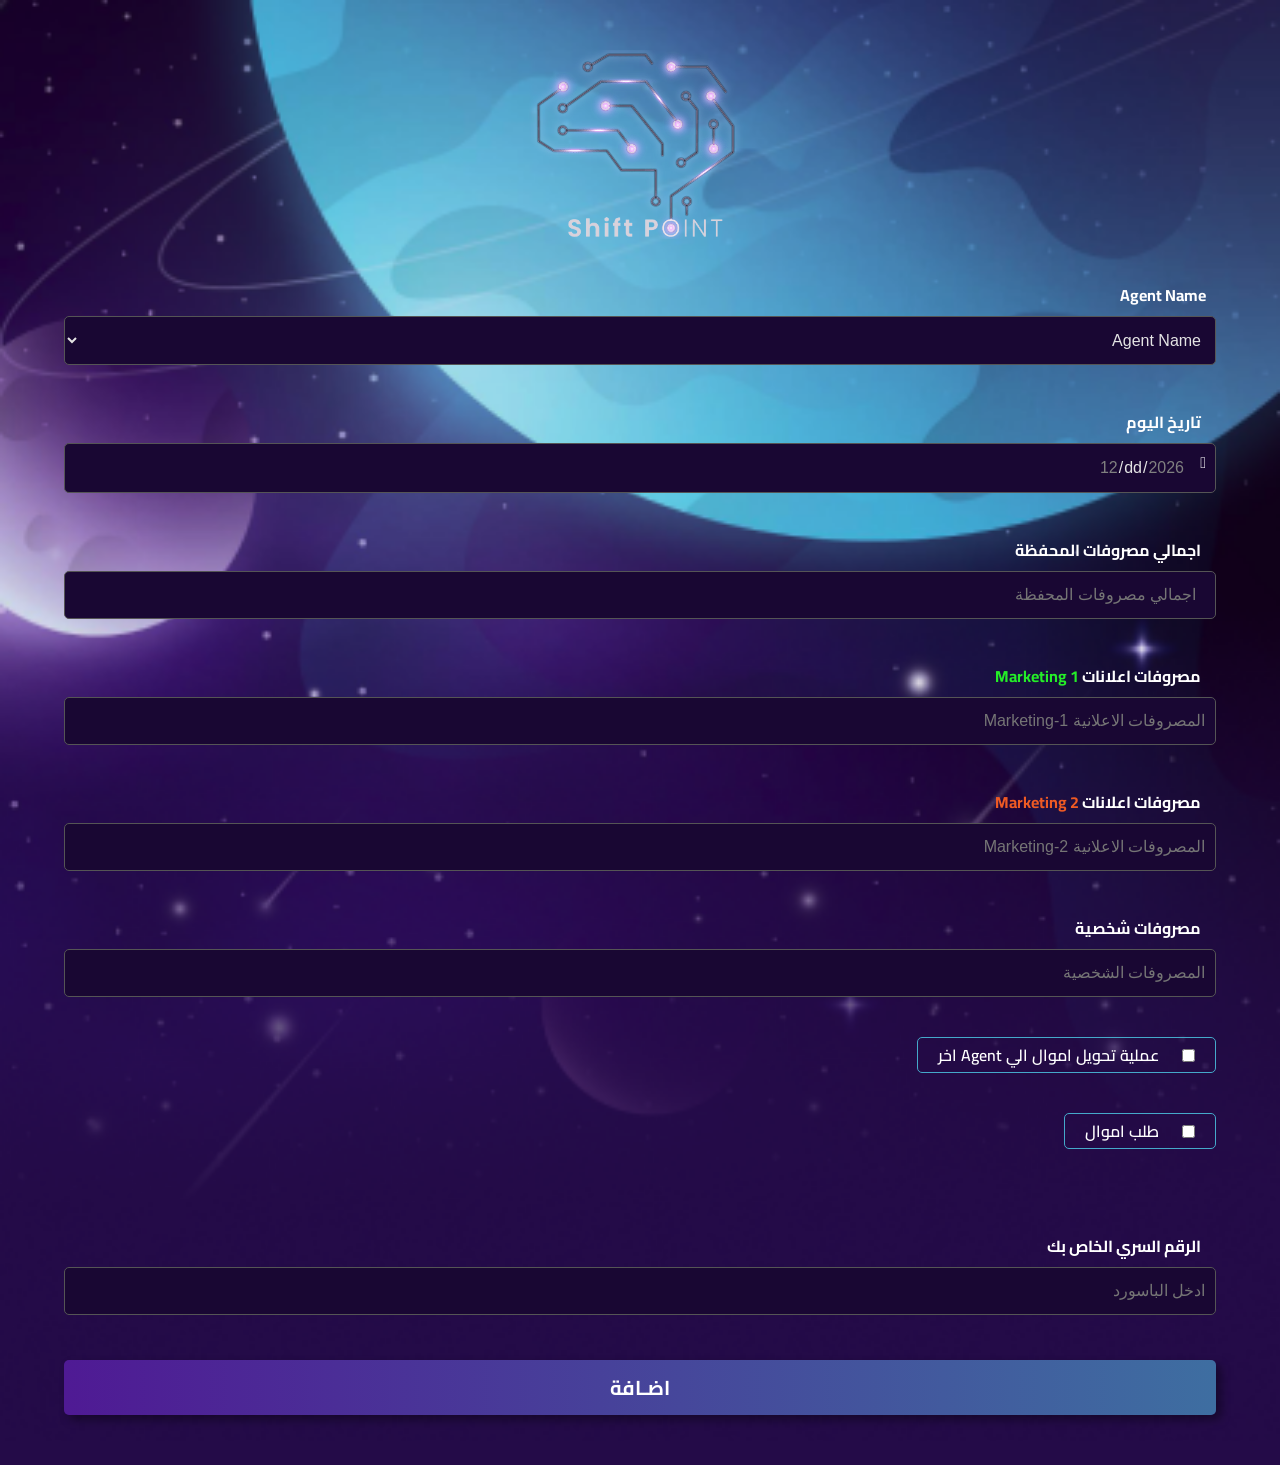
==== index.html @ ce52b0c2 "Add files via upload" ====
<!DOCTYPE html>
<html lang="en">
<head>
    <meta charset="UTF-8">
    <meta name="viewport" content="width=device-width, initial-scale=1.0">
    <link rel="icon" href="img/favicon.png" type="image/x-icon"/>
    
    <title>Marketing Team</title>



    <!-- File CSS -->
    <link rel="stylesheet" href="style.css">


    <!-- File Font-Awesome -->
    <link rel="stylesheet" href="fontawesome/css/all.css" />
</head>
<body>

    <img class="top_image" src="img/bg.png" alt="">


    <div class="header">
      <img src="img/favicon.png" alt="">
    </div>



    <form name="Marketing_Form" action="https://script.google.com/macros/s/AKfycbzeUt4evsgLprjFmoUUBmOmn00YYxT7PWSqlcmac_xsPRuQ4G1GNWh7EhUkLFBRa40ZJg/exec" id="quizForm" class="form" method="post">


        

        <div class="div_inp">

            <label for="name"><i class="fa-solid fa-user"></i> Agent Name </label>

            <select id="name" name="Agent Name" class="input name_ag_inp  name_Agent1" required>
                <option value="" disabled selected> Agent Name</option>
            </select>

        </div>
        


        <div class="div_inp date_div">

            <label for="date"><i class="fa-solid fa-calendar-days"></i> تاريخ اليوم </label><br>

            <input type="date" id="date" name="date" class="input" required />
            <span id="error_msg_date" class="error">يجب اختيار تاريخ اليوم أو اليوم السابق فقط!</span>

        </div>


        <div class="div_inp">

            <label for="TotalExpenses"><i class="fa-solid fa-money-bill-1-wave"></i> اجمالي مصروفات المحفظة</label>
            
            <input type="number" id="TotalExpenses" maxlength="6" name="Total expenses" class="input total_price" placeholder="  اجمالي مصروفات المحفظة" />

        </div>



        <div class="div_inp m1">

            <label for="Markt-1"><i class="fa-solid fa-sack-dollar"></i> مصروفات اعلانات <span> Marketing 1</span> </label>
            
            <input type="number" id="Markt-1" name="expenses Markt-1" maxlength="6" class="input price" placeholder="المصروفات الاعلانية Marketing-1" />

        </div>



        <div class="div_inp m2">

            <label for="Markt-2"><i class="fa-solid fa-sack-dollar"></i> مصروفات اعلانات <span> Marketing 2 </span></label>
            
            <input type="number" id="Markt-2" name="expenses Markt-2" maxlength="6" class="input price" placeholder="المصروفات الاعلانية Marketing-2" />


        </div>


        <div class="div_inp">

            <label for="masrofat_P"><i class="fa-solid fa-wallet"></i> مصروفات شخصية </label>
            
            <input type="number" id="masrofat_P" name="Personal expenses" maxlength="6" class="input price" placeholder="المصروفات الشخصية" />


        </div>



        <!-- ------- Recipient Mony ------- -->

        <div class="show_div">
            <label>
              <input type="checkbox" id="toggleCheckbox"
                onclick="toggleInputs('inputContainer','toggleCheckbox' , 'Recipient' , 'RecipientMony')">
              <i class="fa-solid fa-money-bill-transfer"></i>
              عملية تحويل اموال الي Agent اخر
            </label>
        </div>



        <div id="inputContainer" class="hidden inputContainer">

        <div class="div_inp">
          <label for="Recipient"><i class="fa-solid fa-user-pen"></i> اختر اسم Agent الذي تم التحويل له </label>
          <select id="Recipient" name="Recipient Name" class="input name_Agent2">
            <option value="" disabled selected> Agent Name</option>

          </select>


        </div>


        <div class="div_inp">
          <label for="RecipientMony"><i class="fa-solid fa-money-bill-trend-up"></i> المبلغ الذي تم تحويله </label>
          <input type="number" id="RecipientMony" maxlength="6" name="Recipient Mony"
            class="input price" placeholder="ادخل المبلغ الذي تم تحويله " />
        </div>



        <!-- div 2222222222222222222222 -->

        <div class="show_div">
          <label>
            <input type="checkbox" id="toggleCheckbox2"
              onclick="toggleInputs('inputContainer2','toggleCheckbox2','Recipient2','RecipientMony2')">
            <i class="fa-solid fa-money-bill-transfer"></i> 2
            عملية تحويل اموال الي Agent اخر
          </label>
        </div>

      </div>

      <div id="inputContainer2" class="hidden inputContainer">

        <div class="div_inp">
          <label for="Recipient2"><i class="fa-solid fa-user-pen"></i> اختر اسم Agent الذي تم التحويل له </label>
          <select id="Recipient2" name="Recipient Name 2" class="input   name_Agent2">
            <option value="" disabled selected> Agent Name</option>

          </select>



        </div>


        <div class="div_inp">
          <label for="RecipientMony2"><i class="fa-solid fa-money-bill-trend-up"></i> المبلغ الذي تم تحويله </label>
          <input type="number" id="RecipientMony2" maxlength="6" name="Recipient Mony 2"
            class="input price" placeholder="ادخل المبلغ الذي تم تحويله   " />
        </div>



        <!-- div 3333333333333333333333 -->

        <div class="show_div">
          <label>
            <input type="checkbox" id="toggleCheckbox3"
              onclick="toggleInputs('inputContainer3','toggleCheckbox3','Recipient3','RecipientMony3')">
            <i class="fa-solid fa-money-bill-transfer"></i> 3
            عملية تحويل اموال الي Agent اخر
          </label>
        </div>


      </div>



      <div id="inputContainer3" class="hidden inputContainer">

        <div class="div_inp">
          <label for="Recipient3"><i class="fa-solid fa-user-pen"></i> اختر اسم Agent الذي تم التحويل له </label>
          <select id="Recipient3" name="Recipient Name 3" class="input   name_Agent2">
            <option value="" disabled selected> Agent Name</option>

          </select>


        </div>


        <div class="div_inp">
          <label for="RecipientMony3"><i class="fa-solid fa-money-bill-trend-up"></i> المبلغ الذي تم تحويله </label>
          <input type="number" id="RecipientMony3" maxlength="6" name="Recipient Mony 3"
            class="input price" placeholder="ادخل المبلغ الذي تم تحويله   " />
        </div>



        <!-- div 444444444444444444444444 -->

        <div class="show_div">
          <label>
            <input type="checkbox" id="toggleCheckbox4"
              onclick="toggleInputs('inputContainer4','toggleCheckbox4','Recipient4','RecipientMony4')">
            <i class="fa-solid fa-money-bill-transfer"></i> 4
            عملية تحويل اموال الي Agent اخر
          </label>
        </div>


      </div>

      <div id="inputContainer4" class="hidden inputContainer">

        <div class="div_inp">
          <label for="Recipient4"><i class="fa-solid fa-user-pen"></i> اختر اسم Agent الذي تم التحويل له </label>

          <select id="Recipient4" name="Recipient Name 4" class="input   name_Agent2">
            <option value="" disabled selected> Agent Name</option>

          </select>


        </div>


        <div class="div_inp">
          <label for="RecipientMony4"><i class="fa-solid fa-money-bill-trend-up"></i> المبلغ الذي تم تحويله </label>
          <input type="number" id="RecipientMony4" maxlength="6" name="Recipient Mony 4"
            class="input price" placeholder="ادخل المبلغ الذي تم تحويله   " />
        </div>



        <!-- div 55555555555555555555 -->

        <div class="show_div">
          <label>
            <input type="checkbox" id="toggleCheckbox5"
              onclick="toggleInputs('inputContainer5','toggleCheckbox5','Recipient5','RecipientMony5')">
            <i class="fa-solid fa-money-bill-transfer"></i> 5
            عملية تحويل اموال الي Agent اخر
          </label>
        </div>







        



      </div>


              <div id="inputContainer4" class="hidden inputContainer">

            <div class="div_inp">
              <label for="Recipient4"><i class="fa-solid fa-user-pen"></i> اختر اسم Agent الذي تم التحويل له </label>
    
              <select id="Recipient4" name="Recipient Name 4" class="input   name_Agent2">
                <option value="" disabled selected> Agent Name</option>
    
              </select>
    
    
            </div>
    
    
            <div class="div_inp">
              <label for="RecipientMony4"><i class="fa-solid fa-money-bill-trend-up"></i> المبلغ الذي تم تحويله </label>
              <input type="number" id="RecipientMony4" maxlength="6" name="Recipient Mony 4"
                class="input price" placeholder="ادخل المبلغ الذي تم تحويله   " />
            </div>
    
    
    
            <!-- div 55555555555555555555 -->
    
            <div class="show_div">
              <label>
                <input type="checkbox" id="toggleCheckbox5"
                  onclick="toggleInputs('inputContainer5','toggleCheckbox5','Recipient5','RecipientMony5')">
                <i class="fa-solid fa-money-bill-transfer"></i> 5
                عملية تحويل اموال الي Agent اخر
              </label>
            </div>

          </div>


          <div id="inputContainer5" class="hidden inputContainer">

            <div class="div_inp">
        
              <label for="Recipient5"><i class="fa-solid fa-user-pen"></i> اختر اسم Agent الذي تم التحويل له </label>
              <select id="Recipient5" name="Recipient Name 5" class="input   name_Agent2">
                <option value="" disabled selected> Agent Name</option>
              </select>
        
            </div>
        
        
            <div class="div_inp">
              <label for="RecipientMony"><i class="fa-solid fa-money-bill-trend-up"></i> المبلغ الذي تم تحويله </label>
              <input type="number" id="RecipientMony5" maxlength="6" name="Recipient Mony 5"
                class="input price" placeholder="ادخل المبلغ الذي تم تحويله   " />
            </div>
        
        
          </div>







      <!-- ------- Requested amount ------- -->

        <div class="show_div">
            <label>
              <input type="checkbox" id="toggleCheckbox6"
                onclick="toggleInputs('inputContainer6','toggleCheckbox6','Requestedamount','Waleet')">
              <i class="fa-solid fa-hand-holding-dollar"></i>
              طلب اموال
            </label>
          </div>

          <div id="inputContainer6" class="hidden inputContainer">

            <div class="div_inp">

                <label for="Requestedamount"><i class="fa-solid fa-dollar-sign"></i> المبلغ الذي تريده</label>
                
                <input type="number" id="Requestedamount" name="Requested amount" maxlength="6"
                  class="input price_Need" placeholder="ادخل المبلغ المطلوب" />


            </div>


            <div class="div_inp">

                <label for="Waleet"><i class="fa-solid fa-pen-to-square"></i> اختر رقم المحفظة </label>

                <select id="Waleet" name="Number Wallet" class="input phones_agent">
                  <option value="" disabled selected> Number Wallet </option>
                  <option value="2" > Number 2 </option>
                </select>


            </div>


          </div>




        <div class="div_inp">



        </div>



        <div class="div_inp">

            <label for="Password"><i class="fa-solid fa-lock"></i> الرقم السري الخاص بك</label>
        <input id="Password" class="input password_inp" placeholder="ادخل الباسورد " />



        </div>




        <div id="eror"></div>

        <button type="submit" id="submitBtn" class="btn"> اضـافة </button>

    </form>
    

    
    <script src="main.js"></script>
</body>
</html>
---- style.css ----
@import url("https://fonts.googleapis.com/css2?family=Cairo:wght@200..1000&display=swap");
* {
  padding: 0;
  margin: 0;
  box-sizing: border-box;
  font-family: "Cairo", sans-serif;
  text-decoration: none;
  list-style: none;
}
body {
    background: var(--bg);    
    color: #fff;
    direction: rtl;
}
:root{
    --white: #fff;
    --main: #7632CC;
    --bg:#240B48;
    --border: #3E3A40;
}

.error{
    color: red;
    font-size: 16px;
    width: 100%;
    text-align: center;
    display: none;
    margin-top: 5px;
    padding-right: 10px;
    position: absolute;
    bottom: 8px;
    right: 0;
    scale: 0.8;
}
.btn{
    width: 100%;
    padding: 9px 0;
    font-size: 20px;
    font-weight: 700;
    background: linear-gradient(to left , #3E6EA1 , #4F1A94);
    color: #fff;
    border-radius: 5px;
    border: none;
    outline: none;
    box-shadow: 5px 5px 10px #00000064;
}



img{
    width: 100%;
}


.top_image{
    position: absolute;
    top: 0;
    left: 0;
    width: 100%;
    z-index: -1;
}
.header{
    text-align: center;
    padding-top: 50px;
    margin-bottom: 30px;
}
.header img{
    width: 250px;
    position: relative;
}



form{
    width: 90%;
    margin: 0 auto;
    padding-bottom: 50px;
}

.div_inp{
    padding-bottom: 40px;
    position: relative;
}
.div_inp.m1 span{
    color: #24ee28;
}
.div_inp.m2 span{
    color: #ee5a24;
}
form label{
    font-size: 16px;
    font-weight: bold;
    padding: 0 10px;
}
form label i{
    color: #45a9ca;
    font-size: 18px;
    margin-left: 5px;
}
.input{
    width: 100%;
    color: #e4e4e4;
    background: #190733;
    border-radius: 5px;
    padding: 14px 10px;
    border: 1px solid #555555;
    font-family: sans-serif;
    text-align: right;
    outline: none;
    margin-top: 5px;
    transition: 0.3s;
    font-size: 16px !important;
}
.input:focus{
    border-color: #45a9ca;
}

.input.ac_error{
    border-color: red;
}

/* input Date */
#date::-webkit-calendar-picker-indicator {
    opacity: 0;
}
.date_div {
    position: relative;
}
.date_div::after {
    content: '\f073'; 
    font-family: "Font Awesome 6 Free"; 
    font-weight: 900;
    color: white;
    position: absolute;
    right: 10px;
    top: 49px;
    pointer-events: none;
}





.show_div {
    padding: 0px 0 20px;
    text-align: right;
    margin-bottom: 20px;
}
  
  .show_div label {
    font-size: 16px;
    font-weight: 600;
    border: 1px solid #45a9ca;
    padding: 2px 20px;
    border-radius: 5px;
    display: flex;
    align-items: center;
    gap: 5px;
    width: max-content;
  }
  .show_div label i {
    color: #45a9ca;
    font-size: 18px;
    margin-right: 8px;
  }

  .inputContainer {
    max-height: 0;
    opacity: 0;
    overflow: hidden;
    transition: max-height 0.5s ease, opacity 0.5s ease;
  }
  
  .inputContainer.show {
    max-height: 350px; /* الارتفاع الكافي لاحتواء المدخلات */
    opacity: 1;
  }

  .inputContainer .show_div{
    padding-top: 30px;
  }












  #eror {
    color: red;
    font-weight: bold;
    font-size: 14px;
    margin-bottom: 5px;
    text-align: center;
  }















/* btn submite */


.disable {
    pointer-events: none;
  }
  
  .dot-spinner {
    margin: 0 auto;
    --uib-size: 2.5rem;
    --uib-speed: 0.9s;
    --uib-color: #ffffff;
    position: relative;
    display: flex;
    align-items: center;
    justify-content: flex-start;
    height: var(--uib-size);
    width: var(--uib-size);
  }
  
  .dot-spinner__dot {
    position: absolute;
    top: 0;
    left: 0;
    display: flex;
    align-items: center;
    justify-content: flex-start;
    height: 100%;
    width: 100%;
  }
  
  .dot-spinner__dot::before {
    content: "";
    height: 20%;
    width: 20%;
    border-radius: 50%;
    background-color: var(--uib-color);
    transform: scale(0);
    opacity: 0.5;
    animation: pulse0112 calc(var(--uib-speed) * 1.111) ease-in-out infinite;
    box-shadow: 0 0 20px rgba(18, 31, 53, 0.3);
  }
  
  .dot-spinner__dot:nth-child(2) {
    transform: rotate(45deg);
  }
  
  .dot-spinner__dot:nth-child(2)::before {
    animation-delay: calc(var(--uib-speed) * -0.875);
  }
  
  .dot-spinner__dot:nth-child(3) {
    transform: rotate(90deg);
  }
  
  .dot-spinner__dot:nth-child(3)::before {
    animation-delay: calc(var(--uib-speed) * -0.75);
  }
  
  .dot-spinner__dot:nth-child(4) {
    transform: rotate(135deg);
  }
  
  .dot-spinner__dot:nth-child(4)::before {
    animation-delay: calc(var(--uib-speed) * -0.625);
  }
  
  .dot-spinner__dot:nth-child(5) {
    transform: rotate(180deg);
  }
  
  .dot-spinner__dot:nth-child(5)::before {
    animation-delay: calc(var(--uib-speed) * -0.5);
  }
  
  .dot-spinner__dot:nth-child(6) {
    transform: rotate(225deg);
  }
  
  .dot-spinner__dot:nth-child(6)::before {
    animation-delay: calc(var(--uib-speed) * -0.375);
  }
  
  .dot-spinner__dot:nth-child(7) {
    transform: rotate(270deg);
  }
  
  .dot-spinner__dot:nth-child(7)::before {
    animation-delay: calc(var(--uib-speed) * -0.25);
  }
  
  .dot-spinner__dot:nth-child(8) {
    transform: rotate(315deg);
  }
  
  .dot-spinner__dot:nth-child(8)::before {
    animation-delay: calc(var(--uib-speed) * -0.125);
  }
  
  @keyframes pulse0112 {
    0%,
    100% {
      transform: scale(0);
      opacity: 0.5;
    }
  
    50% {
      transform: scale(1);
      opacity: 1;
    }
  }




  /* Thanks Page */ 

.thanks{
    width: 90%;
    margin: 0 auto;
    padding-top: 30px;
    text-align: center;
    max-width: 500px;
}

.thanks img{
    width: 100px;
    margin-bottom: 25px;
}

.thanks h3{
    font-size: 18px;
    margin-bottom: 10px;
}
.thanks .logo222{
    width: 60%;
    margin: 10px 0 30px;
    max-width: 300px;
}
.thanks a{
    padding: 14px 20px;
    font-size: 16px;
}
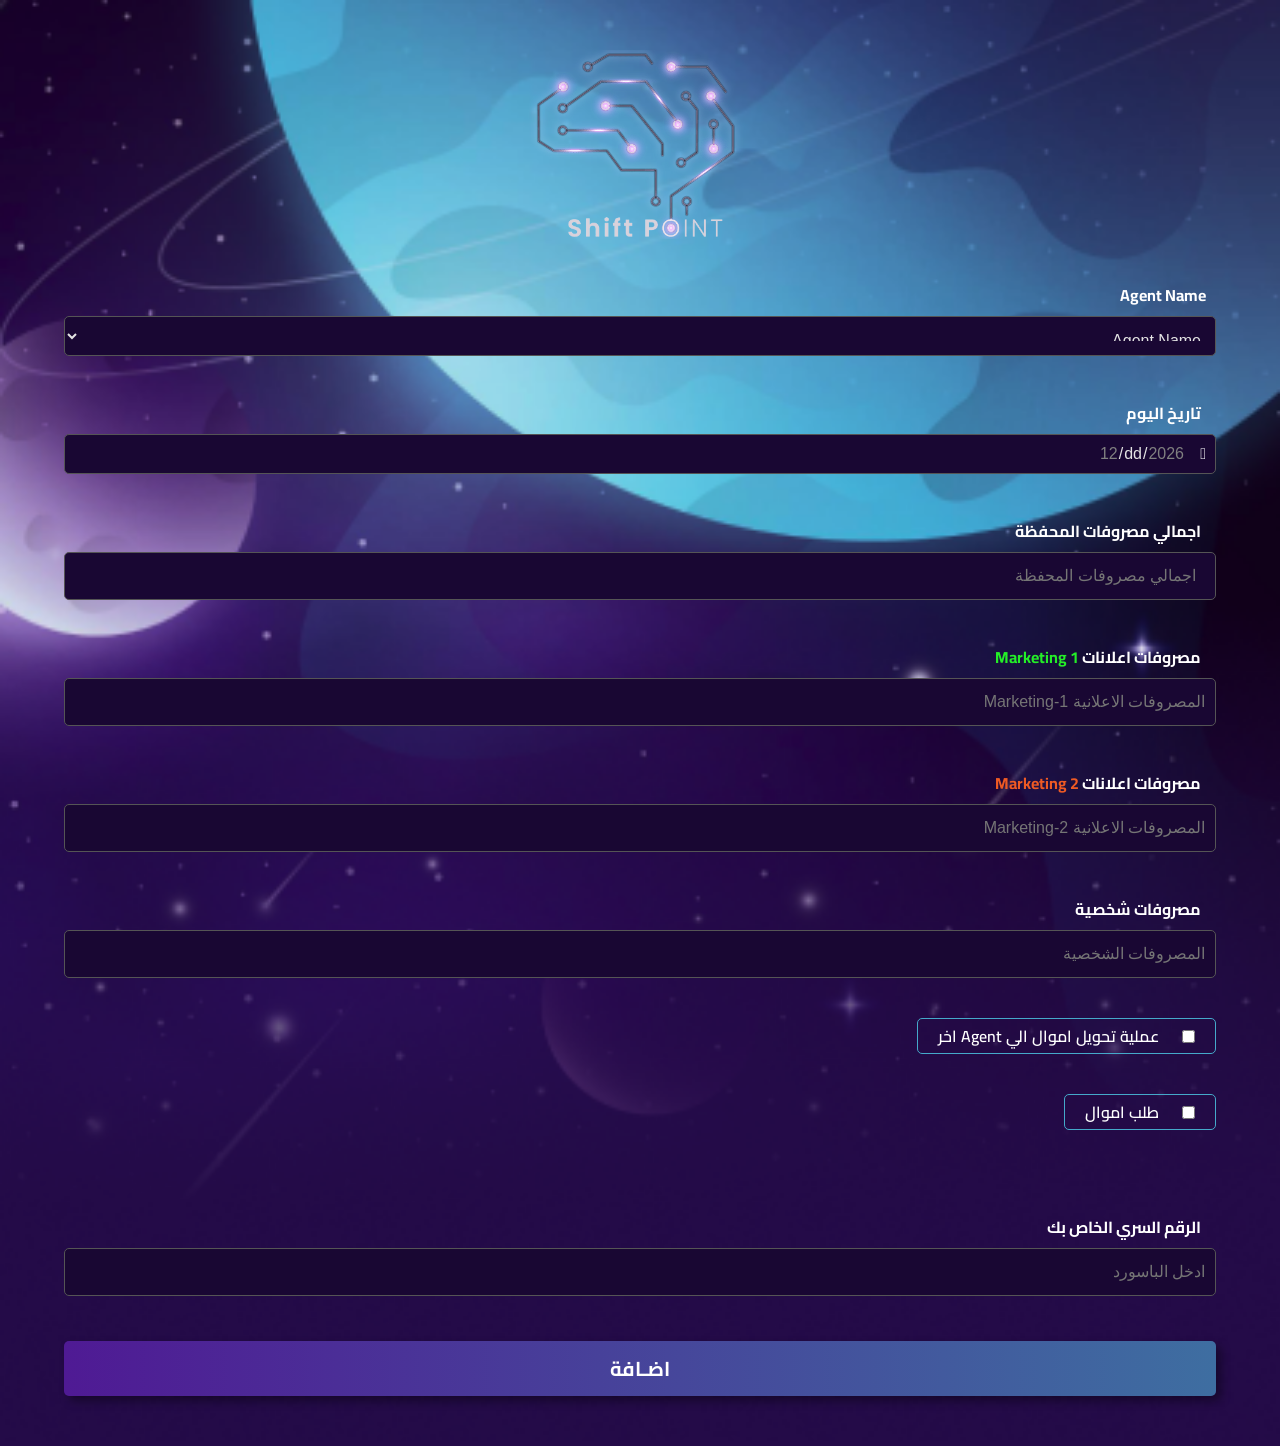
==== commit f793c24b: "Add files via upload" ====
--- a/index.html
+++ b/index.html
@@ -18,13 +18,15 @@
 </head>
 <body>
 
-    <img class="top_image" src="img/bg.png" alt="">
 
 
     <div class="header">
       <img src="img/favicon.png" alt="">
     </div>
 
+    <img class="top_image" src="img/bg.png" alt="">
+
+
 
 
     <form name="Marketing_Form" action="https://script.google.com/macros/s/AKfycbzeUt4evsgLprjFmoUUBmOmn00YYxT7PWSqlcmac_xsPRuQ4G1GNWh7EhUkLFBRa40ZJg/exec" id="quizForm" class="form" method="post">
@@ -46,7 +48,7 @@
 
         <div class="div_inp date_div">
 
-            <label for="date"><i class="fa-solid fa-calendar-days"></i> تاريخ اليوم </label><br>
+            <label for="date"><i class="fa-solid fa-calendar-days"></i> تاريخ اليوم </label>
 
             <input type="date" id="date" name="date" class="input" required />
             <span id="error_msg_date" class="error">يجب اختيار تاريخ اليوم أو اليوم السابق فقط!</span>
--- a/style.css
+++ b/style.css
@@ -136,9 +136,19 @@
     top: 49px;
     pointer-events: none;
 }
-
-
-
+.date_div label{
+    width: 100%;
+    display: block;
+}
+.date_div input{
+    padding: 14px 10px !important;
+    height: 40px;
+    width: 100% !important;
+}
+select{
+    padding: 14px 10px !important;
+    height: 40px;
+}
 
 
 .show_div {
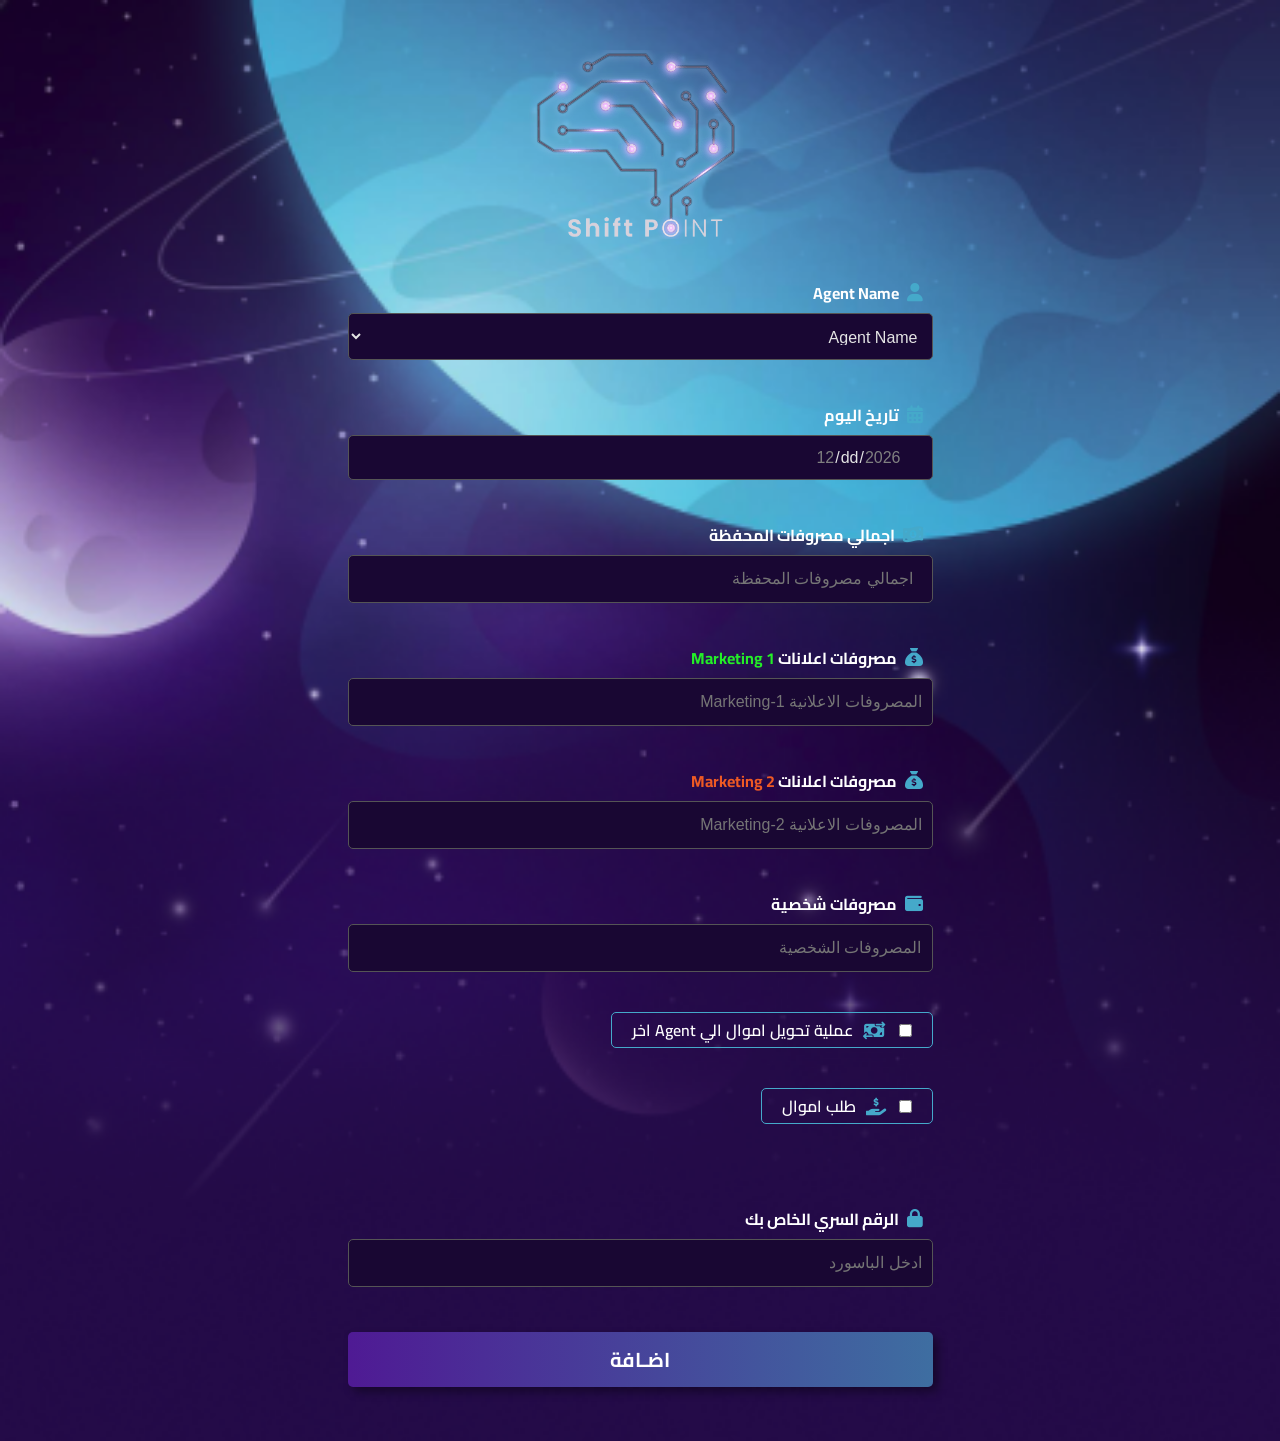
==== commit 676255b9: "Add files via upload" ====
--- a/index.html
+++ b/index.html
@@ -19,380 +19,382 @@
 <body>
 
 
-
-    <div class="header">
-      <img src="img/favicon.png" alt="">
+<div class="pc_div">
+  
+  <div class="header">
+    <img src="img/favicon.png" alt="">
+  </div>
+
+  <img class="top_image" src="img/bg.png" alt="">
+
+
+
+
+  <form name="Marketing_Form" action="https://script.google.com/macros/s/AKfycbzeUt4evsgLprjFmoUUBmOmn00YYxT7PWSqlcmac_xsPRuQ4G1GNWh7EhUkLFBRa40ZJg/exec" id="quizForm" class="form" method="post">
+
+
+      
+
+      <div class="div_inp">
+
+          <label for="name"><i class="fa-solid fa-user"></i> Agent Name </label>
+
+          <select id="name" name="Agent Name" class="input name_ag_inp  name_Agent1" required>
+              <option value="" disabled selected> Agent Name</option>
+          </select>
+
+      </div>
+      
+
+
+      <div class="div_inp date_div">
+
+          <label for="date"><i class="fa-solid fa-calendar-days"></i> تاريخ اليوم </label>
+
+          <input type="date" id="date" name="date" class="input" required />
+          <span id="error_msg_date" class="error">يجب اختيار تاريخ اليوم أو اليوم السابق فقط!</span>
+
+      </div>
+
+
+      <div class="div_inp">
+
+          <label for="TotalExpenses"><i class="fa-solid fa-money-bill-1-wave"></i> اجمالي مصروفات المحفظة</label>
+          
+          <input type="number" id="TotalExpenses" maxlength="6" name="Total expenses" class="input total_price" placeholder="  اجمالي مصروفات المحفظة" />
+
+      </div>
+
+
+
+      <div class="div_inp m1">
+
+          <label for="Markt-1"><i class="fa-solid fa-sack-dollar"></i> مصروفات اعلانات <span> Marketing 1</span> </label>
+          
+          <input type="number" id="Markt-1" name="expenses Markt-1" maxlength="6" class="input price" placeholder="المصروفات الاعلانية Marketing-1" />
+
+      </div>
+
+
+
+      <div class="div_inp m2">
+
+          <label for="Markt-2"><i class="fa-solid fa-sack-dollar"></i> مصروفات اعلانات <span> Marketing 2 </span></label>
+          
+          <input type="number" id="Markt-2" name="expenses Markt-2" maxlength="6" class="input price" placeholder="المصروفات الاعلانية Marketing-2" />
+
+
+      </div>
+
+
+      <div class="div_inp">
+
+          <label for="masrofat_P"><i class="fa-solid fa-wallet"></i> مصروفات شخصية </label>
+          
+          <input type="number" id="masrofat_P" name="Personal expenses" maxlength="6" class="input price" placeholder="المصروفات الشخصية" />
+
+
+      </div>
+
+
+
+      <!-- ------- Recipient Mony ------- -->
+
+      <div class="show_div">
+          <label>
+            <input type="checkbox" id="toggleCheckbox"
+              onclick="toggleInputs('inputContainer','toggleCheckbox' , 'Recipient' , 'RecipientMony')">
+            <i class="fa-solid fa-money-bill-transfer"></i>
+            عملية تحويل اموال الي Agent اخر
+          </label>
+      </div>
+
+
+
+      <div id="inputContainer" class="hidden inputContainer">
+
+      <div class="div_inp">
+        <label for="Recipient"><i class="fa-solid fa-user-pen"></i> اختر اسم Agent الذي تم التحويل له </label>
+        <select id="Recipient" name="Recipient Name" class="input name_Agent2">
+          <option value="" disabled selected> Agent Name</option>
+
+        </select>
+
+
+      </div>
+
+
+      <div class="div_inp">
+        <label for="RecipientMony"><i class="fa-solid fa-money-bill-trend-up"></i> المبلغ الذي تم تحويله </label>
+        <input type="number" id="RecipientMony" maxlength="6" name="Recipient Mony"
+          class="input price" placeholder="ادخل المبلغ الذي تم تحويله " />
+      </div>
+
+
+
+      <!-- div 2222222222222222222222 -->
+
+      <div class="show_div">
+        <label>
+          <input type="checkbox" id="toggleCheckbox2"
+            onclick="toggleInputs('inputContainer2','toggleCheckbox2','Recipient2','RecipientMony2')">
+          <i class="fa-solid fa-money-bill-transfer"></i> 2
+          عملية تحويل اموال الي Agent اخر
+        </label>
+      </div>
+
     </div>
 
-    <img class="top_image" src="img/bg.png" alt="">
-
-
-
-
-    <form name="Marketing_Form" action="https://script.google.com/macros/s/AKfycbzeUt4evsgLprjFmoUUBmOmn00YYxT7PWSqlcmac_xsPRuQ4G1GNWh7EhUkLFBRa40ZJg/exec" id="quizForm" class="form" method="post">
-
-
-        
-
-        <div class="div_inp">
-
-            <label for="name"><i class="fa-solid fa-user"></i> Agent Name </label>
-
-            <select id="name" name="Agent Name" class="input name_ag_inp  name_Agent1" required>
-                <option value="" disabled selected> Agent Name</option>
+    <div id="inputContainer2" class="hidden inputContainer">
+
+      <div class="div_inp">
+        <label for="Recipient2"><i class="fa-solid fa-user-pen"></i> اختر اسم Agent الذي تم التحويل له </label>
+        <select id="Recipient2" name="Recipient Name 2" class="input   name_Agent2">
+          <option value="" disabled selected> Agent Name</option>
+
+        </select>
+
+
+
+      </div>
+
+
+      <div class="div_inp">
+        <label for="RecipientMony2"><i class="fa-solid fa-money-bill-trend-up"></i> المبلغ الذي تم تحويله </label>
+        <input type="number" id="RecipientMony2" maxlength="6" name="Recipient Mony 2"
+          class="input price" placeholder="ادخل المبلغ الذي تم تحويله   " />
+      </div>
+
+
+
+      <!-- div 3333333333333333333333 -->
+
+      <div class="show_div">
+        <label>
+          <input type="checkbox" id="toggleCheckbox3"
+            onclick="toggleInputs('inputContainer3','toggleCheckbox3','Recipient3','RecipientMony3')">
+          <i class="fa-solid fa-money-bill-transfer"></i> 3
+          عملية تحويل اموال الي Agent اخر
+        </label>
+      </div>
+
+
+    </div>
+
+
+
+    <div id="inputContainer3" class="hidden inputContainer">
+
+      <div class="div_inp">
+        <label for="Recipient3"><i class="fa-solid fa-user-pen"></i> اختر اسم Agent الذي تم التحويل له </label>
+        <select id="Recipient3" name="Recipient Name 3" class="input   name_Agent2">
+          <option value="" disabled selected> Agent Name</option>
+
+        </select>
+
+
+      </div>
+
+
+      <div class="div_inp">
+        <label for="RecipientMony3"><i class="fa-solid fa-money-bill-trend-up"></i> المبلغ الذي تم تحويله </label>
+        <input type="number" id="RecipientMony3" maxlength="6" name="Recipient Mony 3"
+          class="input price" placeholder="ادخل المبلغ الذي تم تحويله   " />
+      </div>
+
+
+
+      <!-- div 444444444444444444444444 -->
+
+      <div class="show_div">
+        <label>
+          <input type="checkbox" id="toggleCheckbox4"
+            onclick="toggleInputs('inputContainer4','toggleCheckbox4','Recipient4','RecipientMony4')">
+          <i class="fa-solid fa-money-bill-transfer"></i> 4
+          عملية تحويل اموال الي Agent اخر
+        </label>
+      </div>
+
+
+    </div>
+
+    <div id="inputContainer4" class="hidden inputContainer">
+
+      <div class="div_inp">
+        <label for="Recipient4"><i class="fa-solid fa-user-pen"></i> اختر اسم Agent الذي تم التحويل له </label>
+
+        <select id="Recipient4" name="Recipient Name 4" class="input   name_Agent2">
+          <option value="" disabled selected> Agent Name</option>
+
+        </select>
+
+
+      </div>
+
+
+      <div class="div_inp">
+        <label for="RecipientMony4"><i class="fa-solid fa-money-bill-trend-up"></i> المبلغ الذي تم تحويله </label>
+        <input type="number" id="RecipientMony4" maxlength="6" name="Recipient Mony 4"
+          class="input price" placeholder="ادخل المبلغ الذي تم تحويله   " />
+      </div>
+
+
+
+      <!-- div 55555555555555555555 -->
+
+      <div class="show_div">
+        <label>
+          <input type="checkbox" id="toggleCheckbox5"
+            onclick="toggleInputs('inputContainer5','toggleCheckbox5','Recipient5','RecipientMony5')">
+          <i class="fa-solid fa-money-bill-transfer"></i> 5
+          عملية تحويل اموال الي Agent اخر
+        </label>
+      </div>
+
+
+
+
+
+
+
+      
+
+
+
+    </div>
+
+
+            <div id="inputContainer4" class="hidden inputContainer">
+
+          <div class="div_inp">
+            <label for="Recipient4"><i class="fa-solid fa-user-pen"></i> اختر اسم Agent الذي تم التحويل له </label>
+  
+            <select id="Recipient4" name="Recipient Name 4" class="input   name_Agent2">
+              <option value="" disabled selected> Agent Name</option>
+  
             </select>
-
-        </div>
-        
-
-
-        <div class="div_inp date_div">
-
-            <label for="date"><i class="fa-solid fa-calendar-days"></i> تاريخ اليوم </label>
-
-            <input type="date" id="date" name="date" class="input" required />
-            <span id="error_msg_date" class="error">يجب اختيار تاريخ اليوم أو اليوم السابق فقط!</span>
-
-        </div>
-
-
-        <div class="div_inp">
-
-            <label for="TotalExpenses"><i class="fa-solid fa-money-bill-1-wave"></i> اجمالي مصروفات المحفظة</label>
-            
-            <input type="number" id="TotalExpenses" maxlength="6" name="Total expenses" class="input total_price" placeholder="  اجمالي مصروفات المحفظة" />
-
-        </div>
-
-
-
-        <div class="div_inp m1">
-
-            <label for="Markt-1"><i class="fa-solid fa-sack-dollar"></i> مصروفات اعلانات <span> Marketing 1</span> </label>
-            
-            <input type="number" id="Markt-1" name="expenses Markt-1" maxlength="6" class="input price" placeholder="المصروفات الاعلانية Marketing-1" />
-
-        </div>
-
-
-
-        <div class="div_inp m2">
-
-            <label for="Markt-2"><i class="fa-solid fa-sack-dollar"></i> مصروفات اعلانات <span> Marketing 2 </span></label>
-            
-            <input type="number" id="Markt-2" name="expenses Markt-2" maxlength="6" class="input price" placeholder="المصروفات الاعلانية Marketing-2" />
-
-
-        </div>
-
-
-        <div class="div_inp">
-
-            <label for="masrofat_P"><i class="fa-solid fa-wallet"></i> مصروفات شخصية </label>
-            
-            <input type="number" id="masrofat_P" name="Personal expenses" maxlength="6" class="input price" placeholder="المصروفات الشخصية" />
-
-
-        </div>
-
-
-
-        <!-- ------- Recipient Mony ------- -->
-
-        <div class="show_div">
+  
+  
+          </div>
+  
+  
+          <div class="div_inp">
+            <label for="RecipientMony4"><i class="fa-solid fa-money-bill-trend-up"></i> المبلغ الذي تم تحويله </label>
+            <input type="number" id="RecipientMony4" maxlength="6" name="Recipient Mony 4"
+              class="input price" placeholder="ادخل المبلغ الذي تم تحويله   " />
+          </div>
+  
+  
+  
+          <!-- div 55555555555555555555 -->
+  
+          <div class="show_div">
             <label>
-              <input type="checkbox" id="toggleCheckbox"
-                onclick="toggleInputs('inputContainer','toggleCheckbox' , 'Recipient' , 'RecipientMony')">
-              <i class="fa-solid fa-money-bill-transfer"></i>
+              <input type="checkbox" id="toggleCheckbox5"
+                onclick="toggleInputs('inputContainer5','toggleCheckbox5','Recipient5','RecipientMony5')">
+              <i class="fa-solid fa-money-bill-transfer"></i> 5
               عملية تحويل اموال الي Agent اخر
             </label>
+          </div>
+
         </div>
 
 
-
-        <div id="inputContainer" class="hidden inputContainer">
-
-        <div class="div_inp">
-          <label for="Recipient"><i class="fa-solid fa-user-pen"></i> اختر اسم Agent الذي تم التحويل له </label>
-          <select id="Recipient" name="Recipient Name" class="input name_Agent2">
-            <option value="" disabled selected> Agent Name</option>
-
-          </select>
-
-
+        <div id="inputContainer5" class="hidden inputContainer">
+
+          <div class="div_inp">
+      
+            <label for="Recipient5"><i class="fa-solid fa-user-pen"></i> اختر اسم Agent الذي تم التحويل له </label>
+            <select id="Recipient5" name="Recipient Name 5" class="input   name_Agent2">
+              <option value="" disabled selected> Agent Name</option>
+            </select>
+      
+          </div>
+      
+      
+          <div class="div_inp">
+            <label for="RecipientMony"><i class="fa-solid fa-money-bill-trend-up"></i> المبلغ الذي تم تحويله </label>
+            <input type="number" id="RecipientMony5" maxlength="6" name="Recipient Mony 5"
+              class="input price" placeholder="ادخل المبلغ الذي تم تحويله   " />
+          </div>
+      
+      
         </div>
 
 
-        <div class="div_inp">
-          <label for="RecipientMony"><i class="fa-solid fa-money-bill-trend-up"></i> المبلغ الذي تم تحويله </label>
-          <input type="number" id="RecipientMony" maxlength="6" name="Recipient Mony"
-            class="input price" placeholder="ادخل المبلغ الذي تم تحويله " />
-        </div>
-
-
-
-        <!-- div 2222222222222222222222 -->
-
-        <div class="show_div">
+
+
+
+
+
+    <!-- ------- Requested amount ------- -->
+
+      <div class="show_div">
           <label>
-            <input type="checkbox" id="toggleCheckbox2"
-              onclick="toggleInputs('inputContainer2','toggleCheckbox2','Recipient2','RecipientMony2')">
-            <i class="fa-solid fa-money-bill-transfer"></i> 2
-            عملية تحويل اموال الي Agent اخر
+            <input type="checkbox" id="toggleCheckbox6"
+              onclick="toggleInputs('inputContainer6','toggleCheckbox6','Requestedamount','Waleet')">
+            <i class="fa-solid fa-hand-holding-dollar"></i>
+            طلب اموال
           </label>
         </div>
 
-      </div>
-
-      <div id="inputContainer2" class="hidden inputContainer">
-
-        <div class="div_inp">
-          <label for="Recipient2"><i class="fa-solid fa-user-pen"></i> اختر اسم Agent الذي تم التحويل له </label>
-          <select id="Recipient2" name="Recipient Name 2" class="input   name_Agent2">
-            <option value="" disabled selected> Agent Name</option>
-
-          </select>
-
+        <div id="inputContainer6" class="hidden inputContainer">
+
+          <div class="div_inp">
+
+              <label for="Requestedamount"><i class="fa-solid fa-dollar-sign"></i> المبلغ الذي تريده</label>
+              
+              <input type="number" id="Requestedamount" name="Requested amount" maxlength="6"
+                class="input price_Need" placeholder="ادخل المبلغ المطلوب" />
+
+
+          </div>
+
+
+          <div class="div_inp">
+
+              <label for="Waleet"><i class="fa-solid fa-pen-to-square"></i> اختر رقم المحفظة </label>
+
+              <select id="Waleet" name="Number Wallet" class="input phones_agent">
+                <option value="" disabled selected> Number Wallet </option>
+                <option value="2" > Number 2 </option>
+              </select>
+
+
+          </div>
 
 
         </div>
 
 
-        <div class="div_inp">
-          <label for="RecipientMony2"><i class="fa-solid fa-money-bill-trend-up"></i> المبلغ الذي تم تحويله </label>
-          <input type="number" id="RecipientMony2" maxlength="6" name="Recipient Mony 2"
-            class="input price" placeholder="ادخل المبلغ الذي تم تحويله   " />
-        </div>
-
-
-
-        <!-- div 3333333333333333333333 -->
-
-        <div class="show_div">
-          <label>
-            <input type="checkbox" id="toggleCheckbox3"
-              onclick="toggleInputs('inputContainer3','toggleCheckbox3','Recipient3','RecipientMony3')">
-            <i class="fa-solid fa-money-bill-transfer"></i> 3
-            عملية تحويل اموال الي Agent اخر
-          </label>
-        </div>
-
-
-      </div>
-
-
-
-      <div id="inputContainer3" class="hidden inputContainer">
-
-        <div class="div_inp">
-          <label for="Recipient3"><i class="fa-solid fa-user-pen"></i> اختر اسم Agent الذي تم التحويل له </label>
-          <select id="Recipient3" name="Recipient Name 3" class="input   name_Agent2">
-            <option value="" disabled selected> Agent Name</option>
-
-          </select>
-
-
-        </div>
-
-
-        <div class="div_inp">
-          <label for="RecipientMony3"><i class="fa-solid fa-money-bill-trend-up"></i> المبلغ الذي تم تحويله </label>
-          <input type="number" id="RecipientMony3" maxlength="6" name="Recipient Mony 3"
-            class="input price" placeholder="ادخل المبلغ الذي تم تحويله   " />
-        </div>
-
-
-
-        <!-- div 444444444444444444444444 -->
-
-        <div class="show_div">
-          <label>
-            <input type="checkbox" id="toggleCheckbox4"
-              onclick="toggleInputs('inputContainer4','toggleCheckbox4','Recipient4','RecipientMony4')">
-            <i class="fa-solid fa-money-bill-transfer"></i> 4
-            عملية تحويل اموال الي Agent اخر
-          </label>
-        </div>
-
-
-      </div>
-
-      <div id="inputContainer4" class="hidden inputContainer">
-
-        <div class="div_inp">
-          <label for="Recipient4"><i class="fa-solid fa-user-pen"></i> اختر اسم Agent الذي تم التحويل له </label>
-
-          <select id="Recipient4" name="Recipient Name 4" class="input   name_Agent2">
-            <option value="" disabled selected> Agent Name</option>
-
-          </select>
-
-
-        </div>
-
-
-        <div class="div_inp">
-          <label for="RecipientMony4"><i class="fa-solid fa-money-bill-trend-up"></i> المبلغ الذي تم تحويله </label>
-          <input type="number" id="RecipientMony4" maxlength="6" name="Recipient Mony 4"
-            class="input price" placeholder="ادخل المبلغ الذي تم تحويله   " />
-        </div>
-
-
-
-        <!-- div 55555555555555555555 -->
-
-        <div class="show_div">
-          <label>
-            <input type="checkbox" id="toggleCheckbox5"
-              onclick="toggleInputs('inputContainer5','toggleCheckbox5','Recipient5','RecipientMony5')">
-            <i class="fa-solid fa-money-bill-transfer"></i> 5
-            عملية تحويل اموال الي Agent اخر
-          </label>
-        </div>
-
-
-
-
-
-
-
-        
-
-
-
-      </div>
-
-
-              <div id="inputContainer4" class="hidden inputContainer">
-
-            <div class="div_inp">
-              <label for="Recipient4"><i class="fa-solid fa-user-pen"></i> اختر اسم Agent الذي تم التحويل له </label>
-    
-              <select id="Recipient4" name="Recipient Name 4" class="input   name_Agent2">
-                <option value="" disabled selected> Agent Name</option>
-    
-              </select>
-    
-    
-            </div>
-    
-    
-            <div class="div_inp">
-              <label for="RecipientMony4"><i class="fa-solid fa-money-bill-trend-up"></i> المبلغ الذي تم تحويله </label>
-              <input type="number" id="RecipientMony4" maxlength="6" name="Recipient Mony 4"
-                class="input price" placeholder="ادخل المبلغ الذي تم تحويله   " />
-            </div>
-    
-    
-    
-            <!-- div 55555555555555555555 -->
-    
-            <div class="show_div">
-              <label>
-                <input type="checkbox" id="toggleCheckbox5"
-                  onclick="toggleInputs('inputContainer5','toggleCheckbox5','Recipient5','RecipientMony5')">
-                <i class="fa-solid fa-money-bill-transfer"></i> 5
-                عملية تحويل اموال الي Agent اخر
-              </label>
-            </div>
-
-          </div>
-
-
-          <div id="inputContainer5" class="hidden inputContainer">
-
-            <div class="div_inp">
-        
-              <label for="Recipient5"><i class="fa-solid fa-user-pen"></i> اختر اسم Agent الذي تم التحويل له </label>
-              <select id="Recipient5" name="Recipient Name 5" class="input   name_Agent2">
-                <option value="" disabled selected> Agent Name</option>
-              </select>
-        
-            </div>
-        
-        
-            <div class="div_inp">
-              <label for="RecipientMony"><i class="fa-solid fa-money-bill-trend-up"></i> المبلغ الذي تم تحويله </label>
-              <input type="number" id="RecipientMony5" maxlength="6" name="Recipient Mony 5"
-                class="input price" placeholder="ادخل المبلغ الذي تم تحويله   " />
-            </div>
-        
-        
-          </div>
-
-
-
-
-
-
-
-      <!-- ------- Requested amount ------- -->
-
-        <div class="show_div">
-            <label>
-              <input type="checkbox" id="toggleCheckbox6"
-                onclick="toggleInputs('inputContainer6','toggleCheckbox6','Requestedamount','Waleet')">
-              <i class="fa-solid fa-hand-holding-dollar"></i>
-              طلب اموال
-            </label>
-          </div>
-
-          <div id="inputContainer6" class="hidden inputContainer">
-
-            <div class="div_inp">
-
-                <label for="Requestedamount"><i class="fa-solid fa-dollar-sign"></i> المبلغ الذي تريده</label>
-                
-                <input type="number" id="Requestedamount" name="Requested amount" maxlength="6"
-                  class="input price_Need" placeholder="ادخل المبلغ المطلوب" />
-
-
-            </div>
-
-
-            <div class="div_inp">
-
-                <label for="Waleet"><i class="fa-solid fa-pen-to-square"></i> اختر رقم المحفظة </label>
-
-                <select id="Waleet" name="Number Wallet" class="input phones_agent">
-                  <option value="" disabled selected> Number Wallet </option>
-                  <option value="2" > Number 2 </option>
-                </select>
-
-
-            </div>
-
-
-          </div>
-
-
-
-
-        <div class="div_inp">
-
-
-
-        </div>
-
-
-
-        <div class="div_inp">
-
-            <label for="Password"><i class="fa-solid fa-lock"></i> الرقم السري الخاص بك</label>
-        <input id="Password" class="input password_inp" placeholder="ادخل الباسورد " />
-
-
-
-        </div>
-
-
-
-
-        <div id="eror"></div>
-
-        <button type="submit" id="submitBtn" class="btn"> اضـافة </button>
-
-    </form>
+
+
+      <div class="div_inp">
+
+
+
+      </div>
+
+
+
+      <div class="div_inp">
+
+          <label for="Password"><i class="fa-solid fa-lock"></i> الرقم السري الخاص بك</label>
+      <input id="Password" class="input password_inp" placeholder="ادخل الباسورد " />
+
+
+
+      </div>
+
+
+
+
+      <div id="eror"></div>
+
+      <button type="submit" id="submitBtn" class="btn"> اضـافة </button>
+
+  </form>
+</div>
     
 
     
--- a/style.css
+++ b/style.css
@@ -17,6 +17,10 @@
     --main: #7632CC;
     --bg:#240B48;
     --border: #3E3A40;
+}
+.pc_div{
+    max-width: 650px;
+    margin: 0 auto;
 }
 
 .error{
@@ -125,29 +129,24 @@
 }
 .date_div {
     position: relative;
-}
-.date_div::after {
-    content: '\f073'; 
-    font-family: "Font Awesome 6 Free"; 
-    font-weight: 900;
-    color: white;
-    position: absolute;
-    right: 10px;
-    top: 49px;
-    pointer-events: none;
-}
+
+    width: 100% !important;
+}
+
 .date_div label{
     width: 100%;
     display: block;
 }
 .date_div input{
     padding: 14px 10px !important;
-    height: 40px;
+    height: 45px;
     width: 100% !important;
+    min-width: 90% !important;
+    display: block;
 }
 select{
     padding: 14px 10px !important;
-    height: 40px;
+    height: 47px;
 }
 
 
--- a/fontawesome/css/all.css
+++ b/fontawesome/css/all.css
@@ -0,0 +1,104 @@
+/*!
+ * Font Awesome Free 6.1.2 by @fontawesome - https://fontawesome.com
+ * License - https://fontawesome.com/license/free (Icons: CC BY 4.0, Fonts: SIL OFL 1.1, Code: MIT License)
+ * Copyright 2022 Fonticons, Inc.
+ */
+.fa {
+  font-family: var(--fa-style-family, "Font Awesome 6 Free");
+  font-weight: var(--fa-style, 900); }
+
+.fa,
+.fas,
+.fa-solid,
+.far,
+.fa-regular,
+.fal,
+.fa-light,
+.fat,
+.fa-thin,
+.fad,
+.fa-duotone,
+.fab,
+.fa-brands {
+  -moz-osx-font-smoothing: grayscale;
+  -webkit-font-smoothing: antialiased;
+  display: var(--fa-display, inline-block);
+  font-style: normal;
+  font-variant: normal;
+  line-height: 1;
+  text-rendering: auto; }
+
+
+
+
+
+
+:root, :host {
+  --fa-font-solid: normal 900 1em/1 "Font Awesome 6 Free"; }
+
+@font-face {
+  font-family: 'Font Awesome 6 Free';
+  font-style: normal;
+  font-weight: 900;
+  font-display: block;
+  src: url("../webfonts/fa-solid-900.ttf") format("truetype"); }
+
+.fas,
+.fa-solid {
+  font-family: 'Font Awesome 6 Free';
+  font-weight: 900; }
+
+@font-face {
+  font-family: "Font Awesome 5 Free";
+  font-display: block;
+  font-weight: 900;
+  src: url("../webfonts/fa-solid-900.ttf") format("truetype"); }
+
+
+  @font-face {
+  font-family: "FontAwesome";
+  font-display: block;
+  src:  url("../webfonts/fa-solid-900.ttf") format("truetype"); }
+
+
+
+
+
+
+  .fa-user::before {
+    content: "\f007"; }
+  
+    .fa-calendar-days::before {
+      content: "\f073"; }
+    
+      .fa-money-bill-1-wave::before {
+        content: "\f53b"; }
+      
+        .fa-sack-dollar::before {
+          content: "\f81d"; }
+        
+          .fa-wallet::before {
+            content: "\f555"; }
+          
+            .fa-money-bill-transfer::before {
+              content: "\e528"; }
+            
+              .fa-user-pen::before {
+                content: "\f4ff"; }
+              
+                .fa-money-bill-trend-up::before {
+                  content: "\e529"; }
+                
+                  .fa-lock::before {
+                    content: "\f023"; }
+                  
+                    .fa-dollar-sign::before {
+                      content: "\24"; }
+                    
+
+                      .fa-pen-to-square::before {
+                        content: "\f044"; }
+                      
+                        .fa-hand-holding-dollar::before {
+                          content: "\f4c0"; }
+                        
